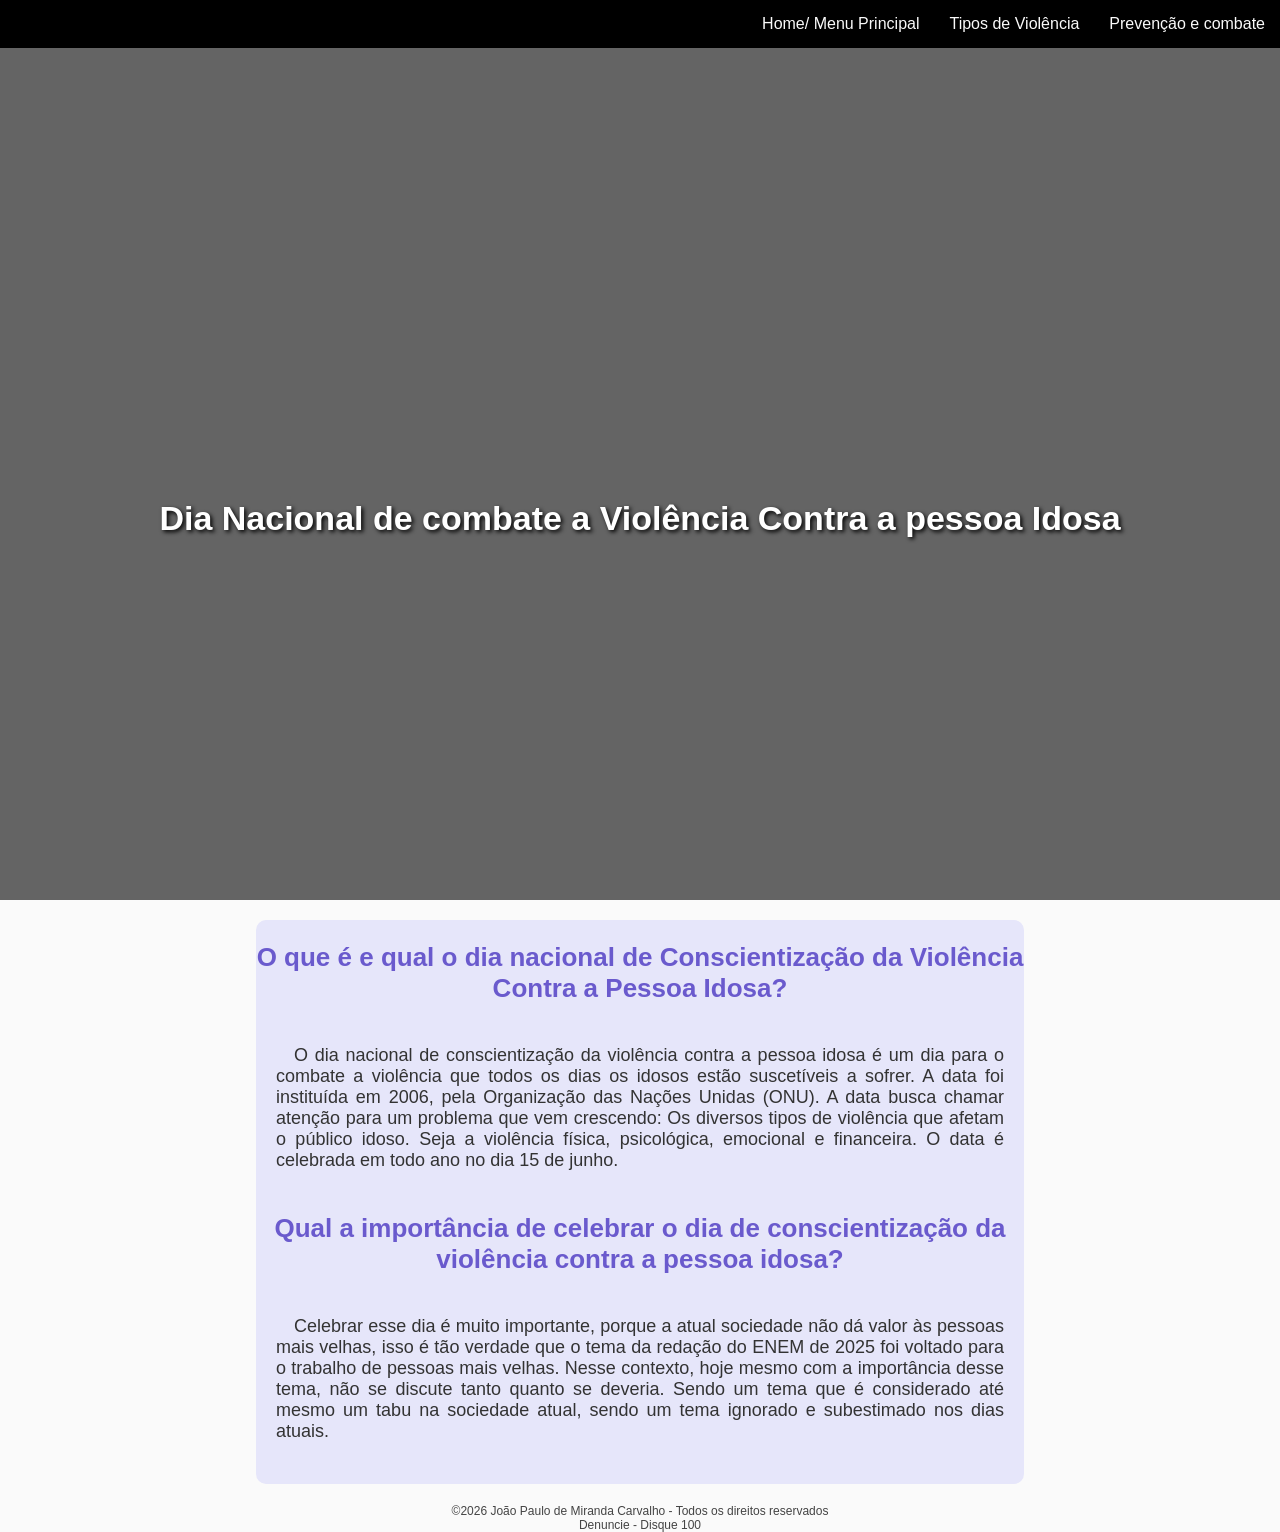
==== index.html @ d4e6b20c "commit para adição de informações" ====
<!DOCTYPE html>
<html lang="pt-br">

<head>
    <meta charset="UTF-8">
    <meta name="viewport" content="width=device-width, initial-scale=1.0">
    <title>Dia Nacional da Prevenção à Violência contra a pessoa idosa</title>
    <link rel="stylesheet" href="style.css">
</head>

<body>
    <div class="container">
        <header class="ex2">
            <nav>
                <ul>
                    <li><a href="index.html">Home/ Menu Principal</a></li>
                    <li><a href="tipos.html">Tipos de Violência</a></li>
                    <li><a href="prevencao.html">Prevenção e combate</a></li>
                </ul>
            </nav>
            <video autoplay muted loop playsinline>
                <source src="/img/cidade.mp4" type="video/mp4">
            </video>
            <div class="conteudo">
                <h1 class="titulo">Dia Nacional de combate a Violência Contra a pessoa Idosa</h1>
            </div>
        </header>



        <main>
            <h2 class="subtitulo">O que é e qual o dia nacional de Conscientização da Violência Contra a Pessoa Idosa?
            </h2>
            <p class="paragrafos">&emsp;O dia nacional de conscientização da violência contra a pessoa idosa é um dia
                para o combate a violência que todos os dias os idosos estão suscetíveis a sofrer. A data foi instituída
                em 2006, pela Organização das Nações Unidas (ONU). A data busca chamar atenção para um problema que vem
                crescendo: Os diversos tipos de violência que afetam o público idoso. Seja a violência física,
                psicológica, emocional e financeira. O data é celebrada em todo ano no dia 15 de junho.</p>
            <h2 class="subtitulo">Qual a importância de celebrar o dia de conscientização da violência contra a pessoa
                idosa?</h2>
            <p class="paragrafos">&emsp;Celebrar esse dia é muito importante, porque a atual sociedade não dá valor às
                pessoas mais velhas, isso é tão verdade que o tema da redação do ENEM de 2025 foi voltado para o
                trabalho de pessoas mais velhas. Nesse contexto, hoje mesmo com a importância desse tema, não se discute
                tanto quanto se deveria. Sendo um tema que é considerado até mesmo um tabu na sociedade atual, sendo um
                tema ignorado e subestimado nos dias atuais.</p>
            <h2 class="subtitulo"></h2>
        </main>

        <footer>&copy;2026 João Paulo de Miranda Carvalho - Todos os direitos reservados
            <br>
            Denuncie - Disque 100
        </footer>

    </div>
</body>

</html>
---- style.css ----
:root{
  --cor-do-titulo: #ffffff;
  --cor-fundo: #FAFAFA;
  --cor-nav-back: #fafafa;
  --cor-subtitulo: #6A5ACD;
  --cor-paragrafo: #333333;
  --cor-footer: #444444;
  --background-do-main: #E6E6FA;
  --texto-nav: #ffffff;
  --menu-hover: #FFD700;
  --cor-botao: #6A5ACD;
  --cor-botao-hover: #fafafa;
  --cor-link: #3498db;
  --cor-link-hover: #FFD700;
  --cor-botao-nav: #3A35DB;
  --preto: #000000;
}

body{
  margin: 0;
  font-family: Arial;
  font-size: 16px;
  background: var(--cor-fundo);
}

.container {
    display: grid;
    grid-template-rows: auto auto 1fr auto;
    min-height: 100vh;
}

main{
    width: 60%;
    margin: 20px auto;
    background: var(--background-do-main);
    border-radius:10px;
    text-align: center;
}

nav ul{
  position: relative;
  z-index: 2;
  list-style: none;
  margin: 0;
  padding: 15px;
  display: flex;
  justify-content: right;
  gap: 30px;
  background-color: var(--preto);
  color: var(--texto-nav);
}

nav ul li a{
  color: var(--cor-nav-back);
  position: relative;
  display: inline-block;
  text-decoration: none;
}

nav ul li a::after,
nav ul li a::before {
  content: '';
  position: absolute;
  width: 100%;
  height: 2px;
  background: var(--cor-botao-hover);
  bottom: -5px;
  left: 0;
  transform: scaleX(0);
  transform-origin: right;
  transition: transform 0.4s ease-out;
}

nav ul li a::before {
  top: -5px;
  transform-origin: left;
}

nav ul li a:hover::after,
nav ul li a:hover::before {
  transform: scaleX(1);
}

header {
  position: relative;
  height: 100vh;
  overflow: hidden;
}

header video {
  position: absolute;                 /* posiciona em relação ao header */
  top: 0;                             /* gruda no topo */
  left: 0;                            /* gruda na esquerda */
  width: 100%;                        
  height: 100%;                       
  object-fit: cover;                  /* preenche sem distorcer, corta o que sobra */
  z-index: 0;                         /* fica atrás do conteúdo */
}

.ex2::before {
  content: "";                        /* obrigatório para criar o pseudo-elemento */
  position: absolute;                 /* posiciona em cima do vídeo */
  top: 0;
  left: 0;
  width: 100%;
  height: 100%;
  background: rgba(0, 0, 0, 0.6);     /* preto 60% transparente */
  z-index: 1;                         /* entre o vídeo (0) e o texto (2) */
}

.conteudo {
  position: relative;                 /* necessário para o z-index funcionar */
  z-index: 2;                         /* fica na frente do vídeo */
  height: 100%;                       /* ocupa toda a altura do banner */
  display: flex;                      /* ativa layout flexível */
  flex-direction: column;             /* empilha os itens verticalmente */
  justify-content: center;            /* centraliza verticalmente */
  align-items: center;                /* centraliza horizontalmente */
  text-align: center;                 
  padding: 20px;                      
}


header::before {
  content: "";
  position: absolute;
  inset: 0;
  background: linear-gradient(
    rgba(0,0,0,0.7), 
    rgba(0,0,0,0.3)
  );
}

.titulo {
  position: relative;
  font-size: 34px;
  color: var(--cor-do-titulo);
  text-shadow: 2px 2px 4px #000000; 
  z-index: 1;
}

.subtitulo{
    font-size: 26px;
    color: var(--cor-subtitulo);
}

.paragrafos{
    font-size: 18px;
    color: var(--cor-paragrafo);
    text-align: justify;
    padding: 20px;
}

footer{
  font-size: 12px;
  color: var(--cor-footer);
  text-align: center;
}
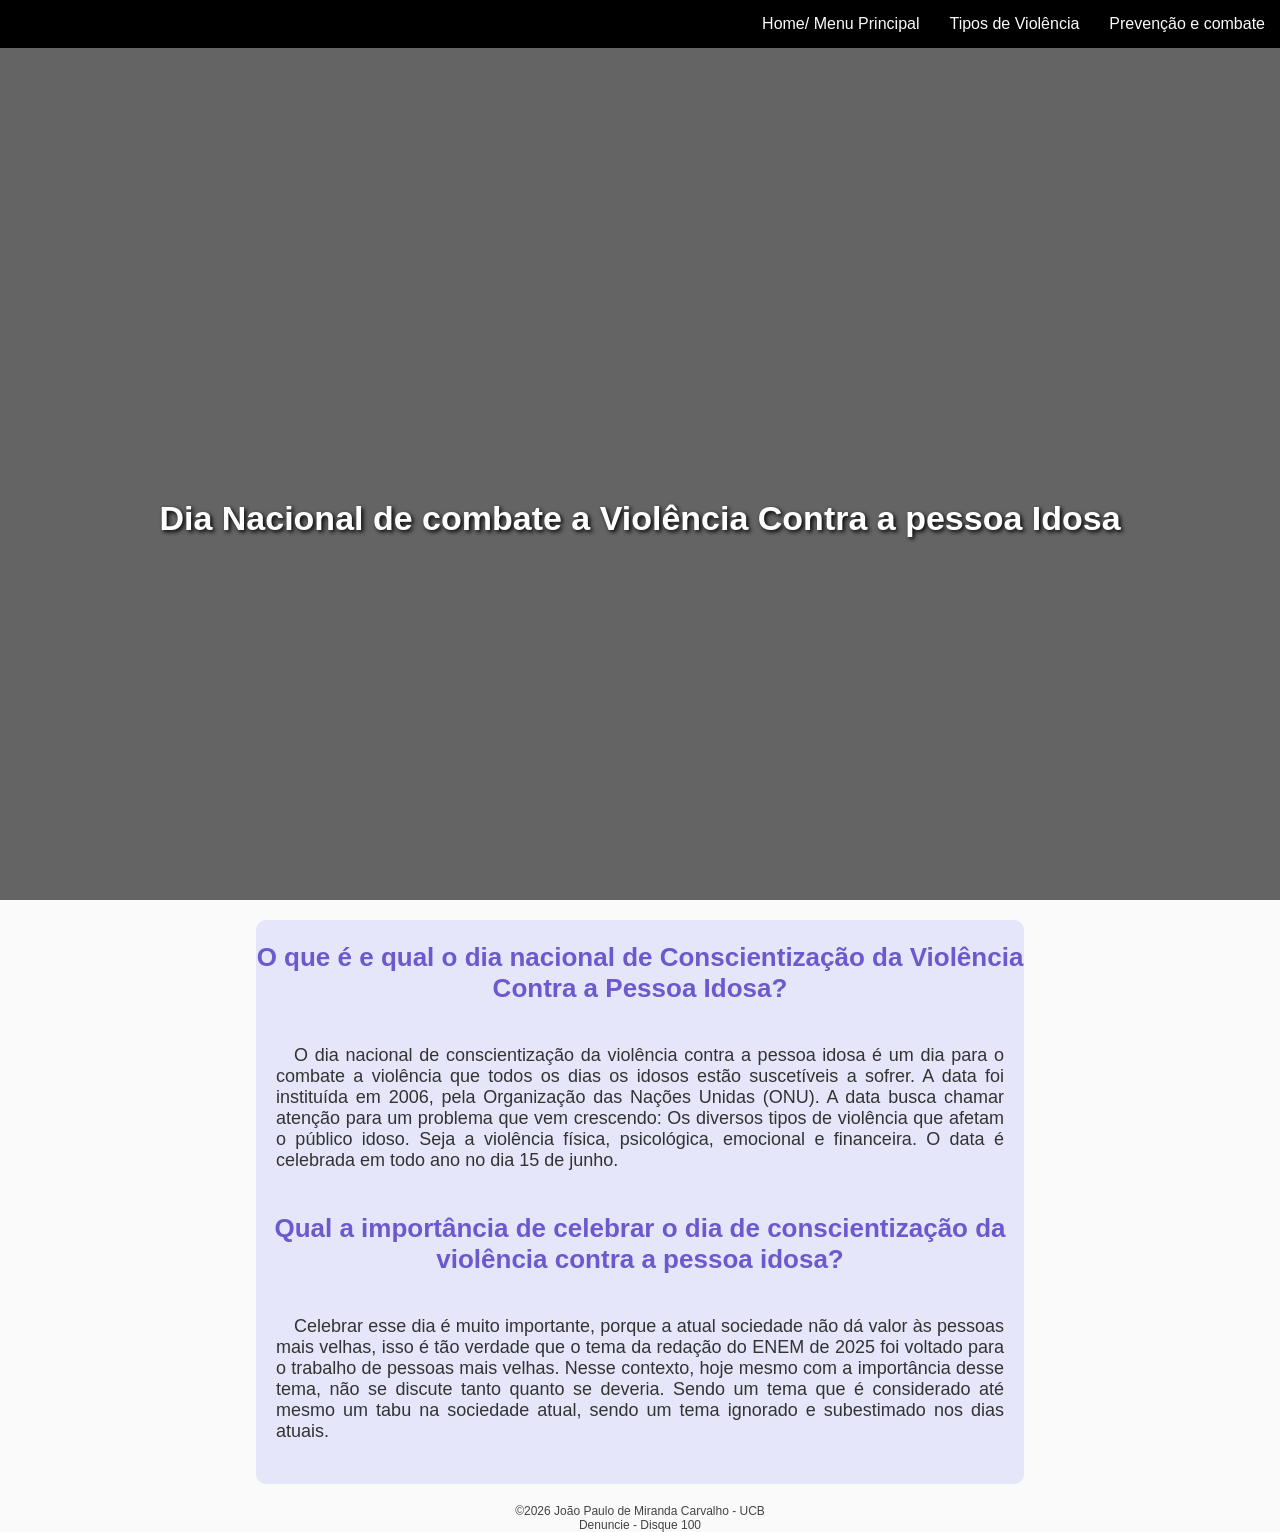
==== commit 9fb2fa78: "Commit para subir as novas atualizações, para o trabalho quase completo." ====
--- a/index.html
+++ b/index.html
@@ -46,7 +46,7 @@
             <h2 class="subtitulo"></h2>
         </main>
 
-        <footer>&copy;2026 João Paulo de Miranda Carvalho - Todos os direitos reservados
+        <footer>&copy;2026 João Paulo de Miranda Carvalho - UCB
             <br>
             Denuncie - Disque 100
         </footer>
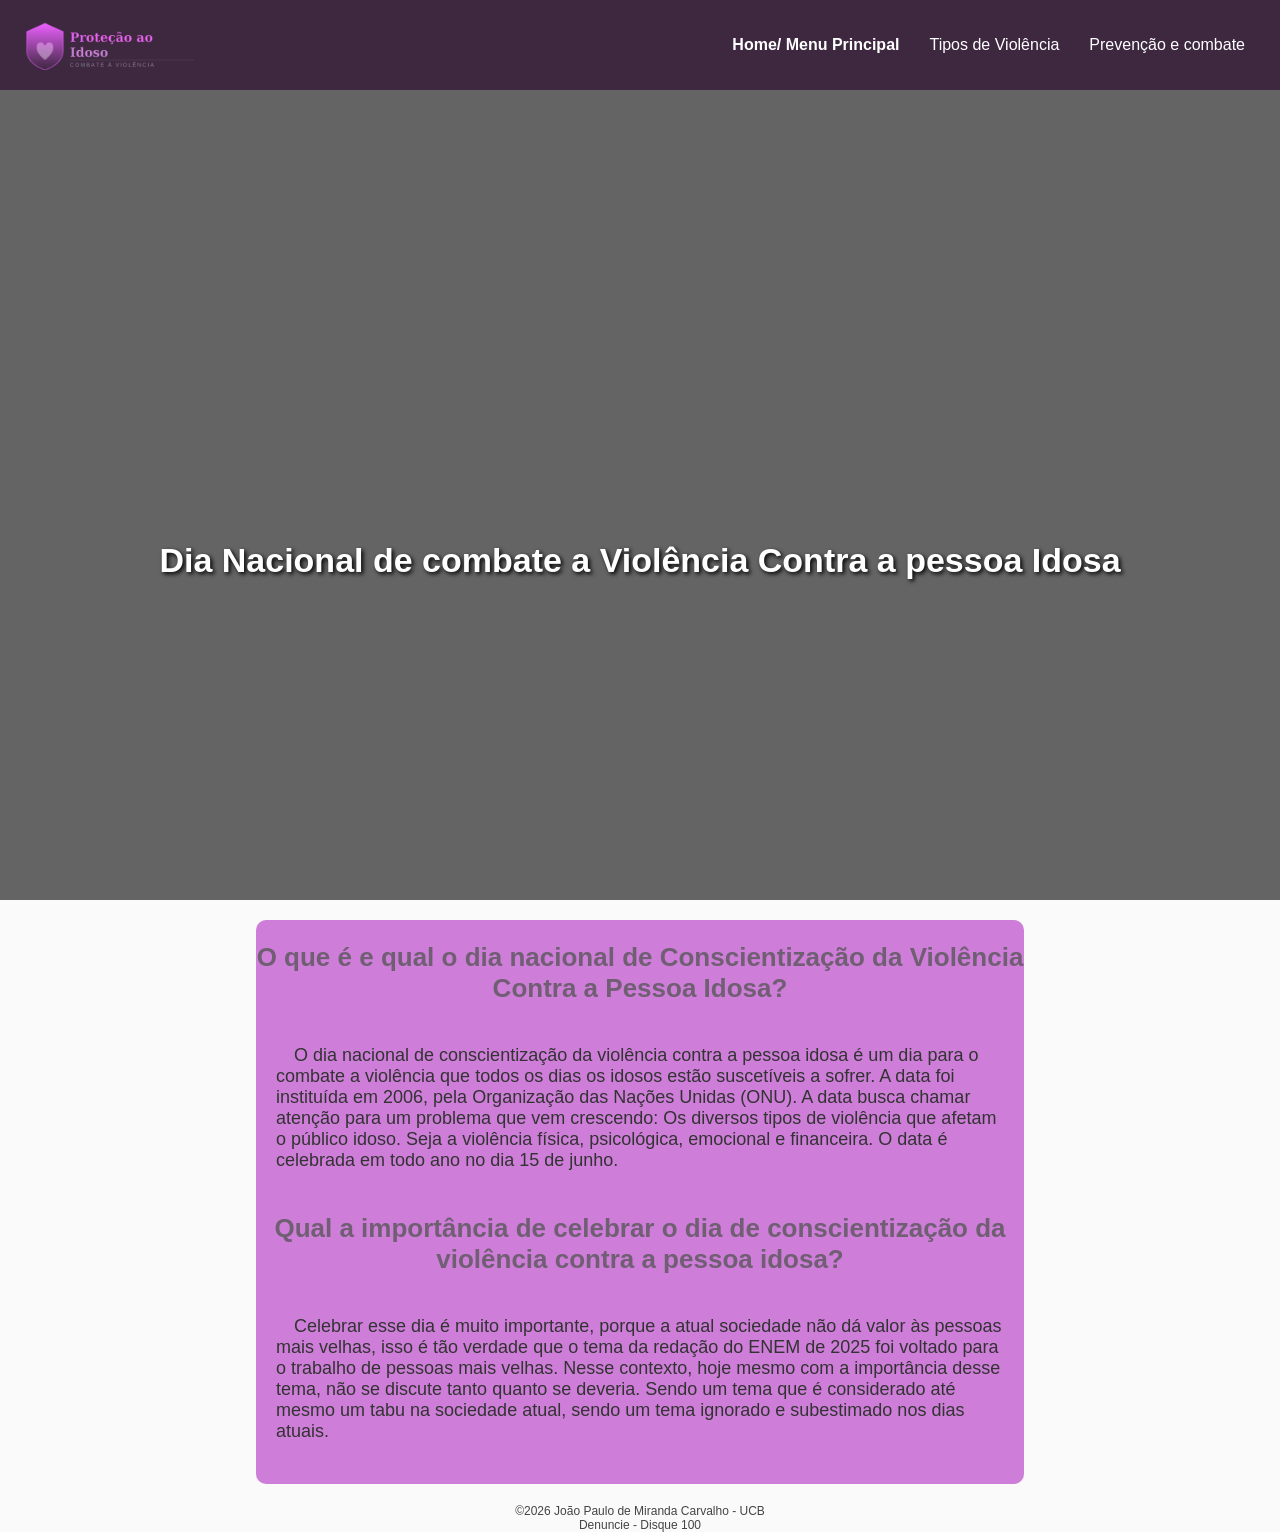
==== commit e34bb6b8: "commit para alterações solicitadas pelo professor" ====
--- a/index.html
+++ b/index.html
@@ -12,14 +12,17 @@
     <div class="container">
         <header class="ex2">
             <nav>
+                <div class="nav-logo">
+                    <a href="index.html"><img src="/img/logo.png" alt=""></a>
+                </div>
                 <ul>
-                    <li><a href="index.html">Home/ Menu Principal</a></li>
+                    <li><a href="index.html" class="ativo">Home/ Menu Principal</a></li>
                     <li><a href="tipos.html">Tipos de Violência</a></li>
                     <li><a href="prevencao.html">Prevenção e combate</a></li>
                 </ul>
             </nav>
             <video autoplay muted loop playsinline>
-                <source src="/img/cidade.mp4" type="video/mp4">
+                <source src="/img/idosos.mp4" type="video/mp4">
             </video>
             <div class="conteudo">
                 <h1 class="titulo">Dia Nacional de combate a Violência Contra a pessoa Idosa</h1>
--- a/style.css
+++ b/style.css
@@ -1,19 +1,14 @@
 :root{
   --cor-do-titulo: #ffffff;
   --cor-fundo: #FAFAFA;
-  --cor-nav-back: #fafafa;
-  --cor-subtitulo: #6A5ACD;
+  --cor-subtitulo: #705E73;
   --cor-paragrafo: #333333;
   --cor-footer: #444444;
-  --background-do-main: #E6E6FA;
+  --background-do-main: #CE7ED9;
   --texto-nav: #ffffff;
-  --menu-hover: #FFD700;
-  --cor-botao: #6A5ACD;
   --cor-botao-hover: #fafafa;
   --cor-link: #3498db;
-  --cor-link-hover: #FFD700;
-  --cor-botao-nav: #3A35DB;
-  --preto: #000000;
+  --background-nav: #3D2840;
 }
 
 body{
@@ -37,21 +32,33 @@
     text-align: center;
 }
 
-nav ul{
+nav {
   position: relative;
   z-index: 2;
+  display: flex;
+  align-items: center;
+  background-color: var(--background-nav);
+  padding: 20px;
+}
+
+.nav-logo img {
+  height: 50px;
+  width: auto;
+  display: block;
+}
+
+nav ul {
   list-style: none;
   margin: 0;
   padding: 15px;
   display: flex;
-  justify-content: right;
+  justify-content: flex-end;
   gap: 30px;
-  background-color: var(--preto);
-  color: var(--texto-nav);
+  flex: 1;
 }
 
 nav ul li a{
-  color: var(--cor-nav-back);
+  color: var(--texto-nav);
   position: relative;
   display: inline-block;
   text-decoration: none;
@@ -81,6 +88,10 @@
   transform: scaleX(1);
 }
 
+nav ul li a.ativo {
+  font-weight: bold;
+}
+
 header {
   position: relative;
   height: 100vh;
@@ -104,8 +115,8 @@
   left: 0;
   width: 100%;
   height: 100%;
-  background: rgba(0, 0, 0, 0.6);     /* preto 60% transparente */
-  z-index: 1;                         /* entre o vídeo (0) e o texto (2) */
+  background: rgba(0, 0, 0, 0.6);
+  z-index: 1;
 }
 
 .conteudo {
@@ -147,7 +158,7 @@
 .paragrafos{
     font-size: 18px;
     color: var(--cor-paragrafo);
-    text-align: justify;
+    text-align: left;
     padding: 20px;
 }
 
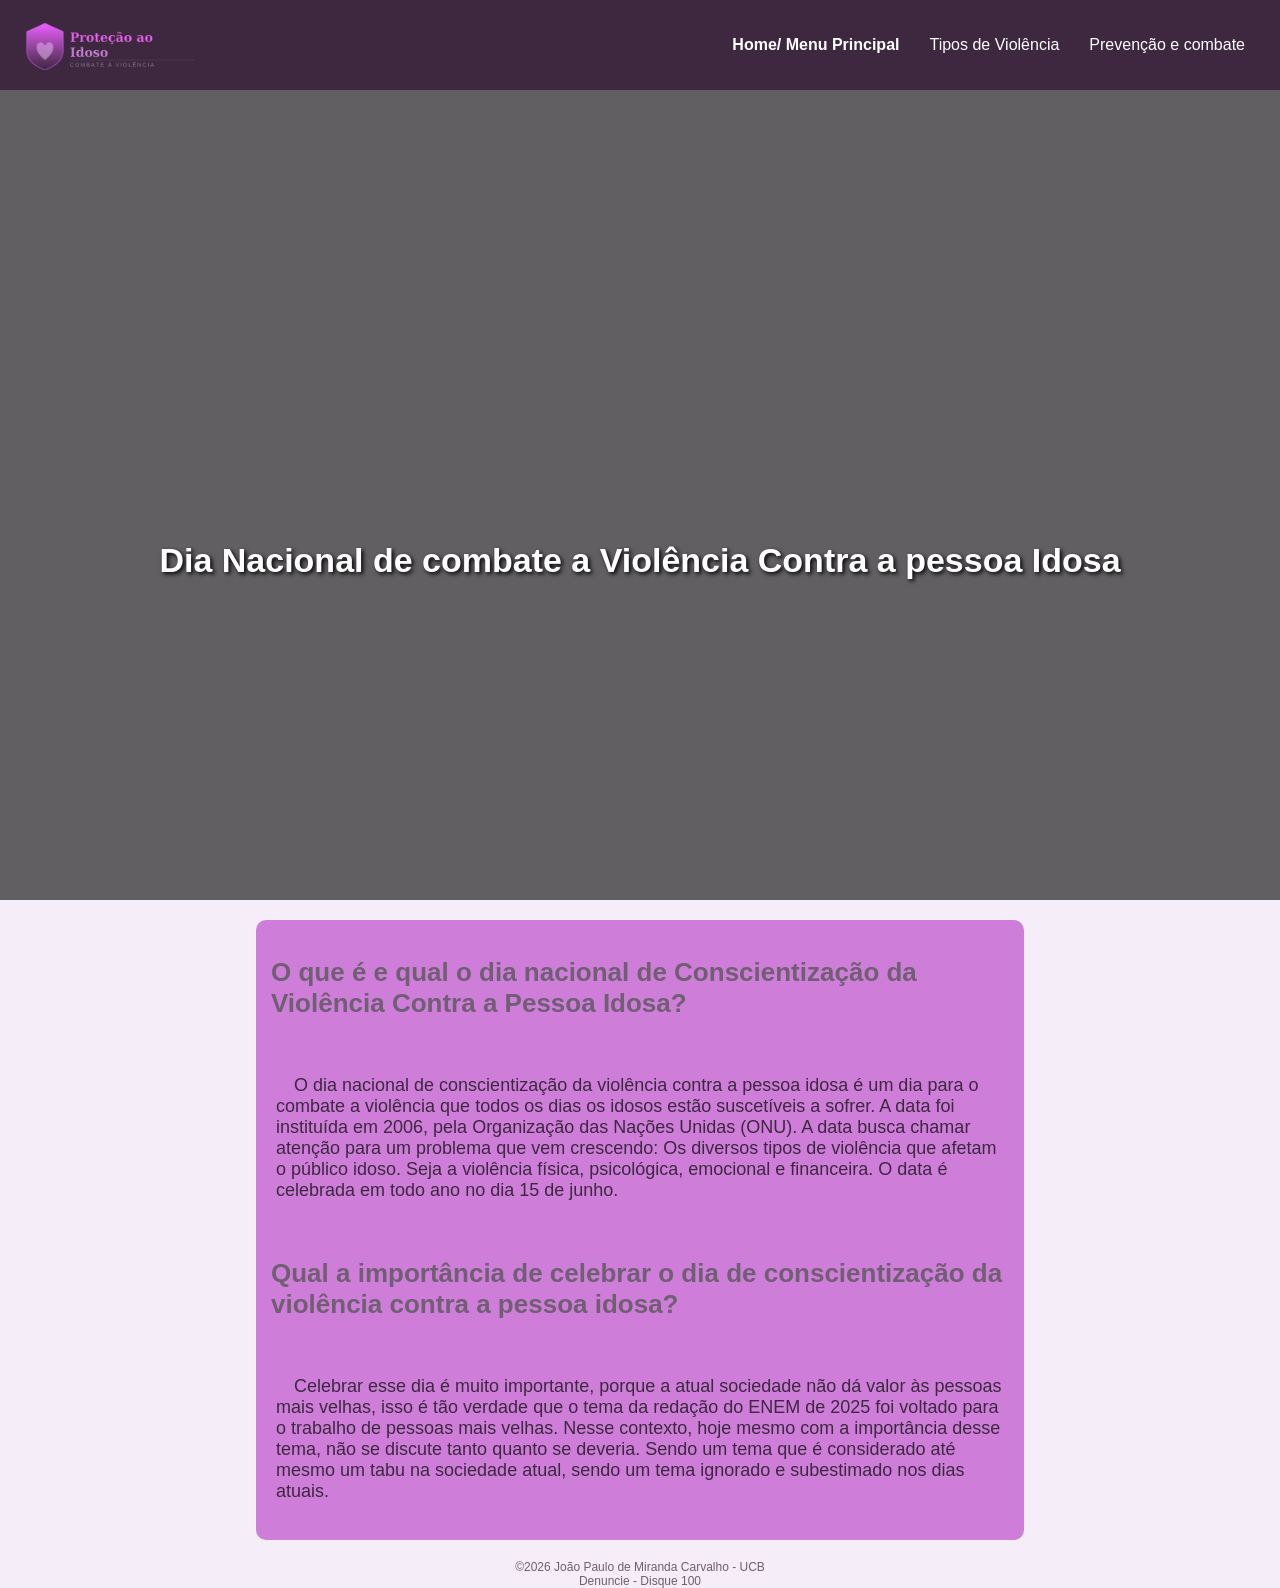
==== commit e0c04f4b: "Commit para alteração do alinhamento de texto" ====
--- a/index.html
+++ b/index.html
@@ -32,21 +32,20 @@
 
 
         <main>
-            <h2 class="subtitulo">O que é e qual o dia nacional de Conscientização da Violência Contra a Pessoa Idosa?
+            <h2 class="subtitulo-2">O que é e qual o dia nacional de Conscientização da Violência Contra a Pessoa Idosa?
             </h2>
             <p class="paragrafos">&emsp;O dia nacional de conscientização da violência contra a pessoa idosa é um dia
                 para o combate a violência que todos os dias os idosos estão suscetíveis a sofrer. A data foi instituída
                 em 2006, pela Organização das Nações Unidas (ONU). A data busca chamar atenção para um problema que vem
                 crescendo: Os diversos tipos de violência que afetam o público idoso. Seja a violência física,
                 psicológica, emocional e financeira. O data é celebrada em todo ano no dia 15 de junho.</p>
-            <h2 class="subtitulo">Qual a importância de celebrar o dia de conscientização da violência contra a pessoa
+            <h2 class="subtitulo-2">Qual a importância de celebrar o dia de conscientização da violência contra a pessoa
                 idosa?</h2>
             <p class="paragrafos">&emsp;Celebrar esse dia é muito importante, porque a atual sociedade não dá valor às
                 pessoas mais velhas, isso é tão verdade que o tema da redação do ENEM de 2025 foi voltado para o
                 trabalho de pessoas mais velhas. Nesse contexto, hoje mesmo com a importância desse tema, não se discute
                 tanto quanto se deveria. Sendo um tema que é considerado até mesmo um tabu na sociedade atual, sendo um
                 tema ignorado e subestimado nos dias atuais.</p>
-            <h2 class="subtitulo"></h2>
         </main>
 
         <footer>&copy;2026 João Paulo de Miranda Carvalho - UCB
--- a/style.css
+++ b/style.css
@@ -1,13 +1,12 @@
 :root{
   --cor-do-titulo: #ffffff;
-  --cor-fundo: #FAFAFA;
+  --cor-fundo: #F5EEF8;
   --cor-subtitulo: #705E73;
-  --cor-paragrafo: #333333;
-  --cor-footer: #444444;
+  --cor-paragrafo: #3D2840;
+  --cor-footer: #705E73;
   --background-do-main: #CE7ED9;
   --texto-nav: #ffffff;
   --cor-botao-hover: #fafafa;
-  --cor-link: #3498db;
   --background-nav: #3D2840;
 }
 
@@ -155,6 +154,13 @@
     color: var(--cor-subtitulo);
 }
 
+.subtitulo-2{
+  font-size: 26px;
+  color: var(--cor-subtitulo);
+  text-align: left;
+  padding: 15px;
+}
+
 .paragrafos{
     font-size: 18px;
     color: var(--cor-paragrafo);
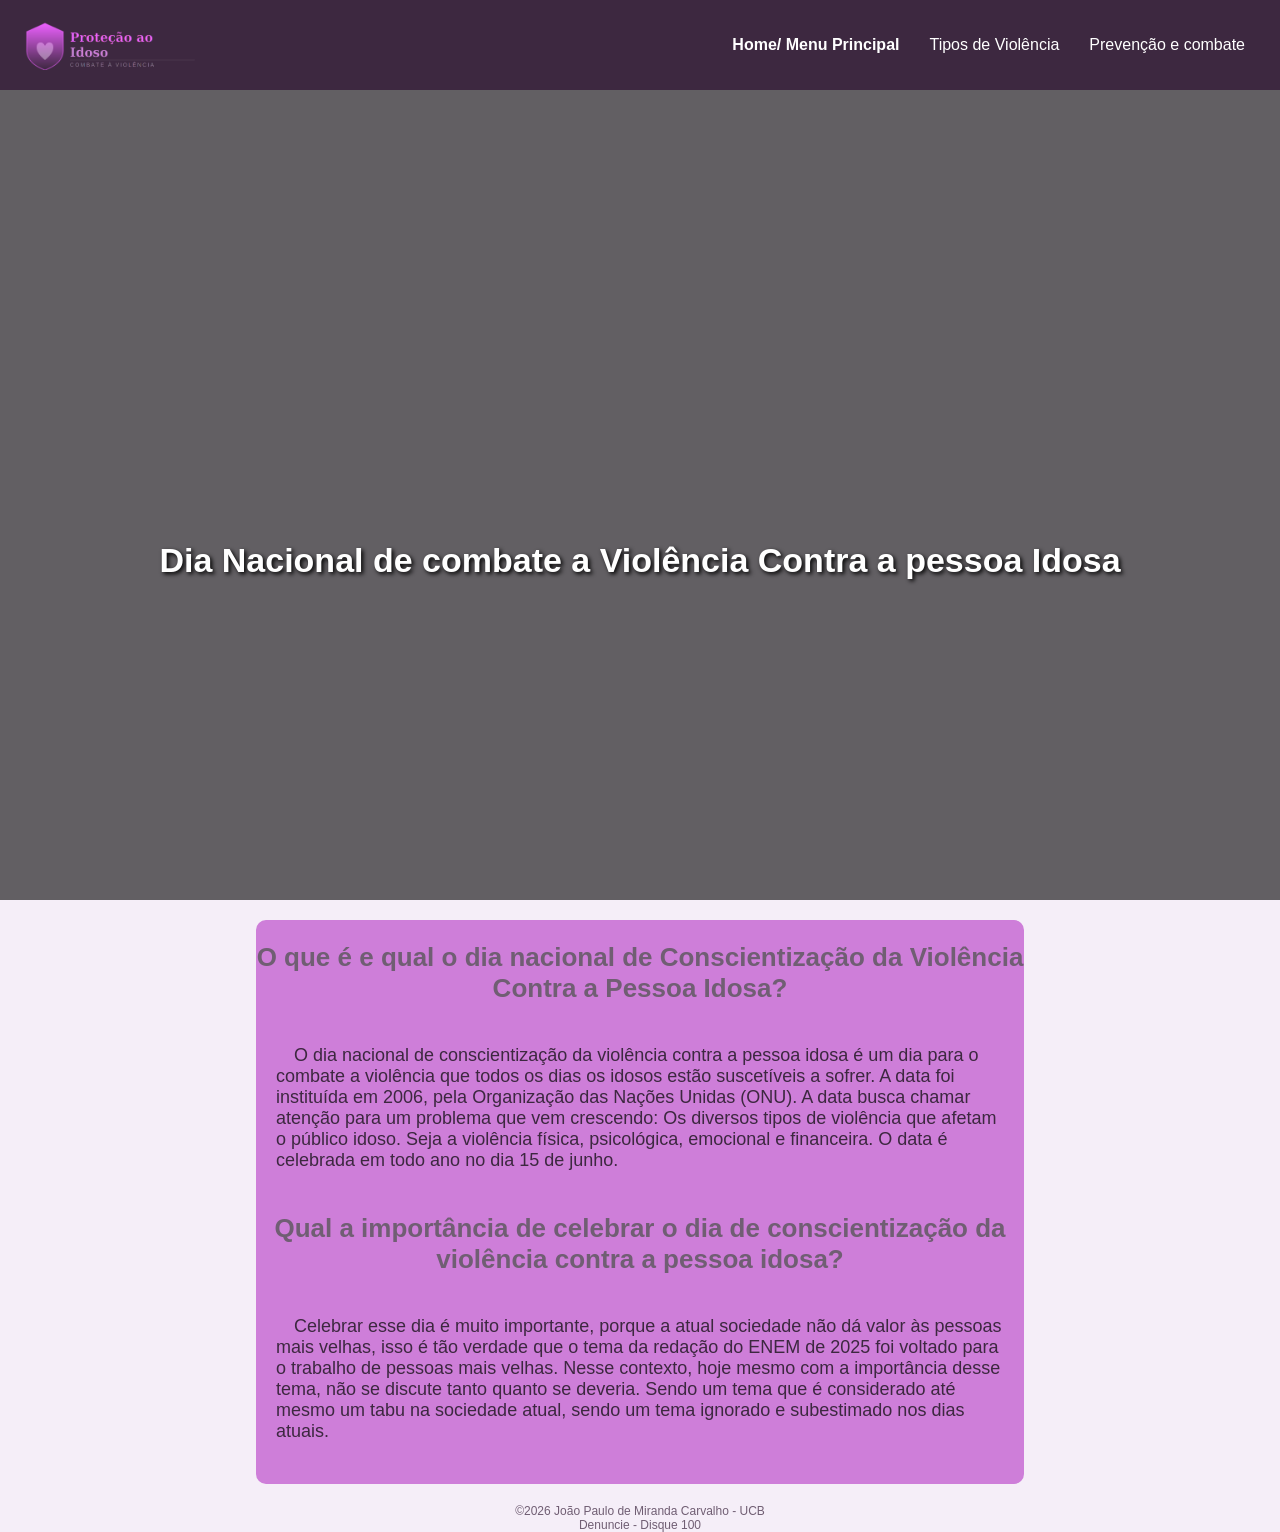
==== commit 18c57f00: "Revert "Commit para alteração do alinhamento de texto" This reverts commit e0c04f4b29b0a3b5c7e2a8e46" ====
--- a/index.html
+++ b/index.html
@@ -32,20 +32,21 @@
 
 
         <main>
-            <h2 class="subtitulo-2">O que é e qual o dia nacional de Conscientização da Violência Contra a Pessoa Idosa?
+            <h2 class="subtitulo">O que é e qual o dia nacional de Conscientização da Violência Contra a Pessoa Idosa?
             </h2>
             <p class="paragrafos">&emsp;O dia nacional de conscientização da violência contra a pessoa idosa é um dia
                 para o combate a violência que todos os dias os idosos estão suscetíveis a sofrer. A data foi instituída
                 em 2006, pela Organização das Nações Unidas (ONU). A data busca chamar atenção para um problema que vem
                 crescendo: Os diversos tipos de violência que afetam o público idoso. Seja a violência física,
                 psicológica, emocional e financeira. O data é celebrada em todo ano no dia 15 de junho.</p>
-            <h2 class="subtitulo-2">Qual a importância de celebrar o dia de conscientização da violência contra a pessoa
+            <h2 class="subtitulo">Qual a importância de celebrar o dia de conscientização da violência contra a pessoa
                 idosa?</h2>
             <p class="paragrafos">&emsp;Celebrar esse dia é muito importante, porque a atual sociedade não dá valor às
                 pessoas mais velhas, isso é tão verdade que o tema da redação do ENEM de 2025 foi voltado para o
                 trabalho de pessoas mais velhas. Nesse contexto, hoje mesmo com a importância desse tema, não se discute
                 tanto quanto se deveria. Sendo um tema que é considerado até mesmo um tabu na sociedade atual, sendo um
                 tema ignorado e subestimado nos dias atuais.</p>
+            <h2 class="subtitulo"></h2>
         </main>
 
         <footer>&copy;2026 João Paulo de Miranda Carvalho - UCB
--- a/style.css
+++ b/style.css
@@ -154,13 +154,6 @@
     color: var(--cor-subtitulo);
 }
 
-.subtitulo-2{
-  font-size: 26px;
-  color: var(--cor-subtitulo);
-  text-align: left;
-  padding: 15px;
-}
-
 .paragrafos{
     font-size: 18px;
     color: var(--cor-paragrafo);
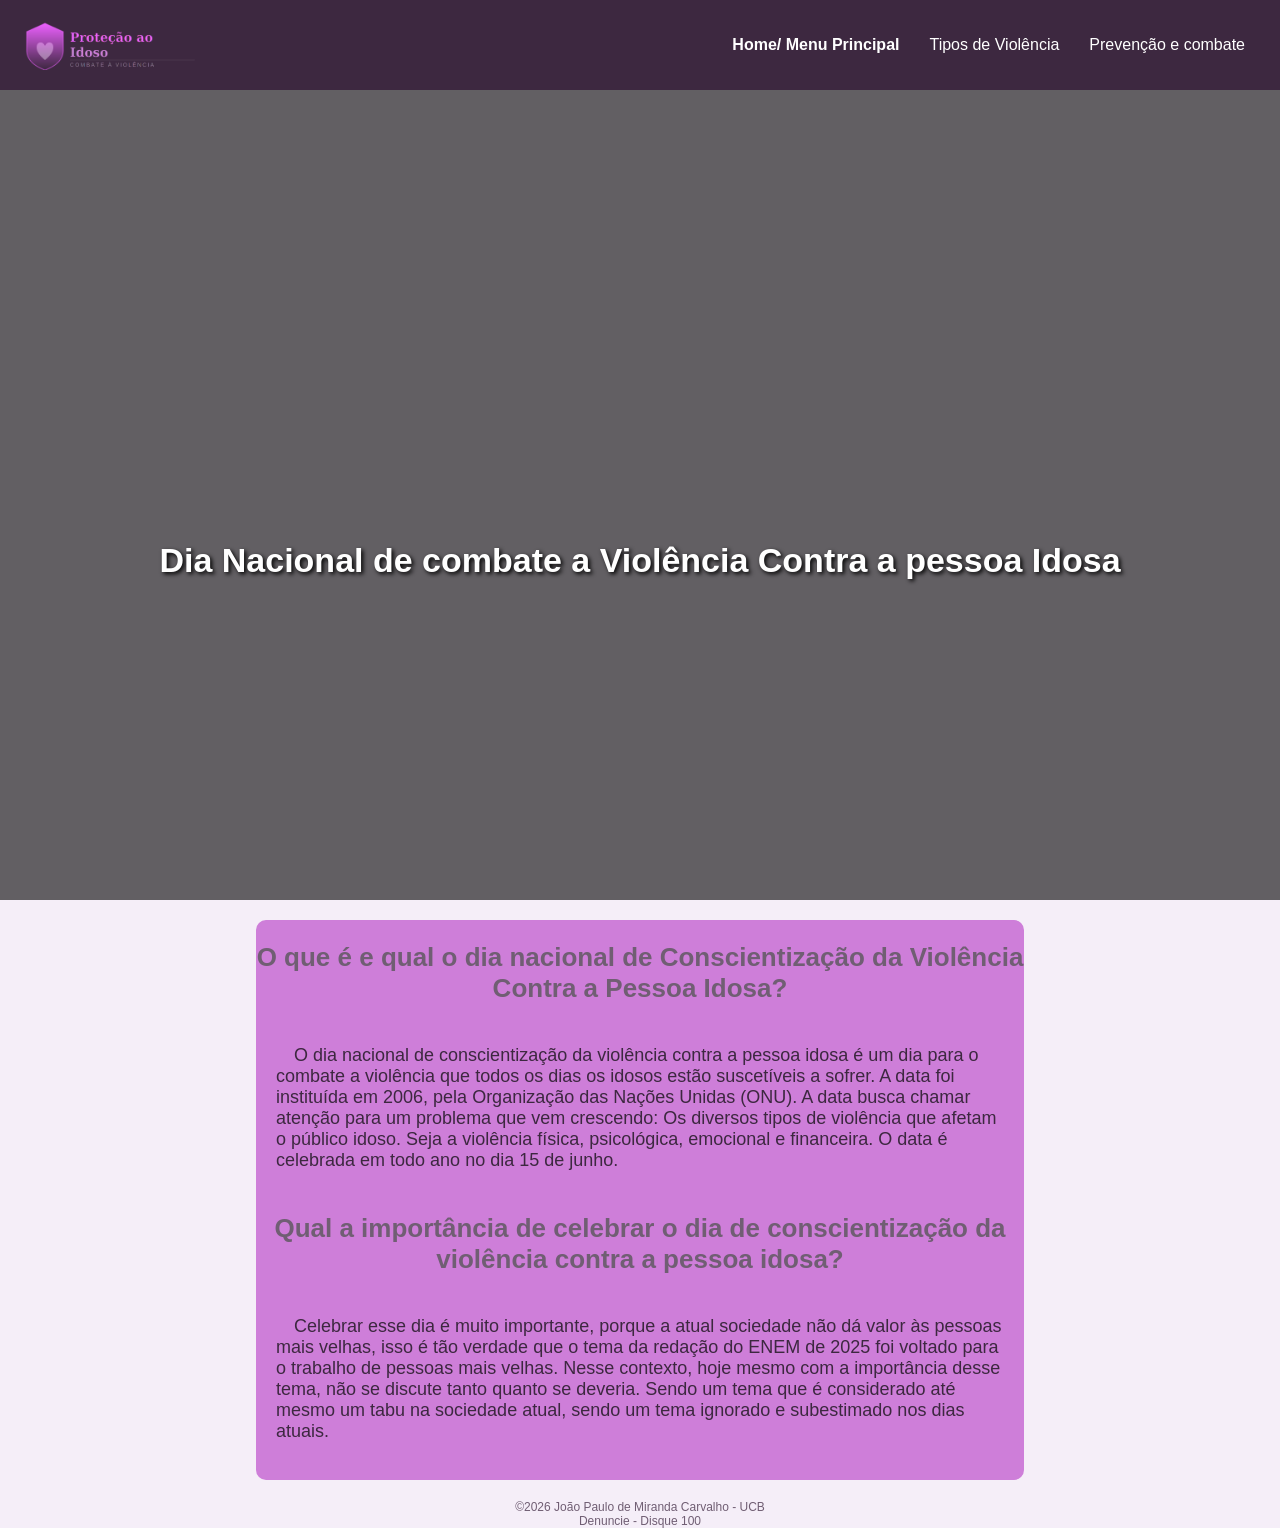
==== commit 8da9d3d1: "Commit para adição de gráfico, e adição de espaçamento paragrafal" ====
--- a/index.html
+++ b/index.html
@@ -13,7 +13,7 @@
         <header class="ex2">
             <nav>
                 <div class="nav-logo">
-                    <a href="index.html"><img src="/img/logo.png" alt=""></a>
+                    <a href="index.html"><img src="/img/logo.png" alt="Logo"></a>
                 </div>
                 <ul>
                     <li><a href="index.html" class="ativo">Home/ Menu Principal</a></li>
@@ -46,7 +46,6 @@
                 trabalho de pessoas mais velhas. Nesse contexto, hoje mesmo com a importância desse tema, não se discute
                 tanto quanto se deveria. Sendo um tema que é considerado até mesmo um tabu na sociedade atual, sendo um
                 tema ignorado e subestimado nos dias atuais.</p>
-            <h2 class="subtitulo"></h2>
         </main>
 
         <footer>&copy;2026 João Paulo de Miranda Carvalho - UCB
--- a/style.css
+++ b/style.css
@@ -165,4 +165,8 @@
   font-size: 12px;
   color: var(--cor-footer);
   text-align: center;
+}
+
+main img{
+  width: 650px;
 }
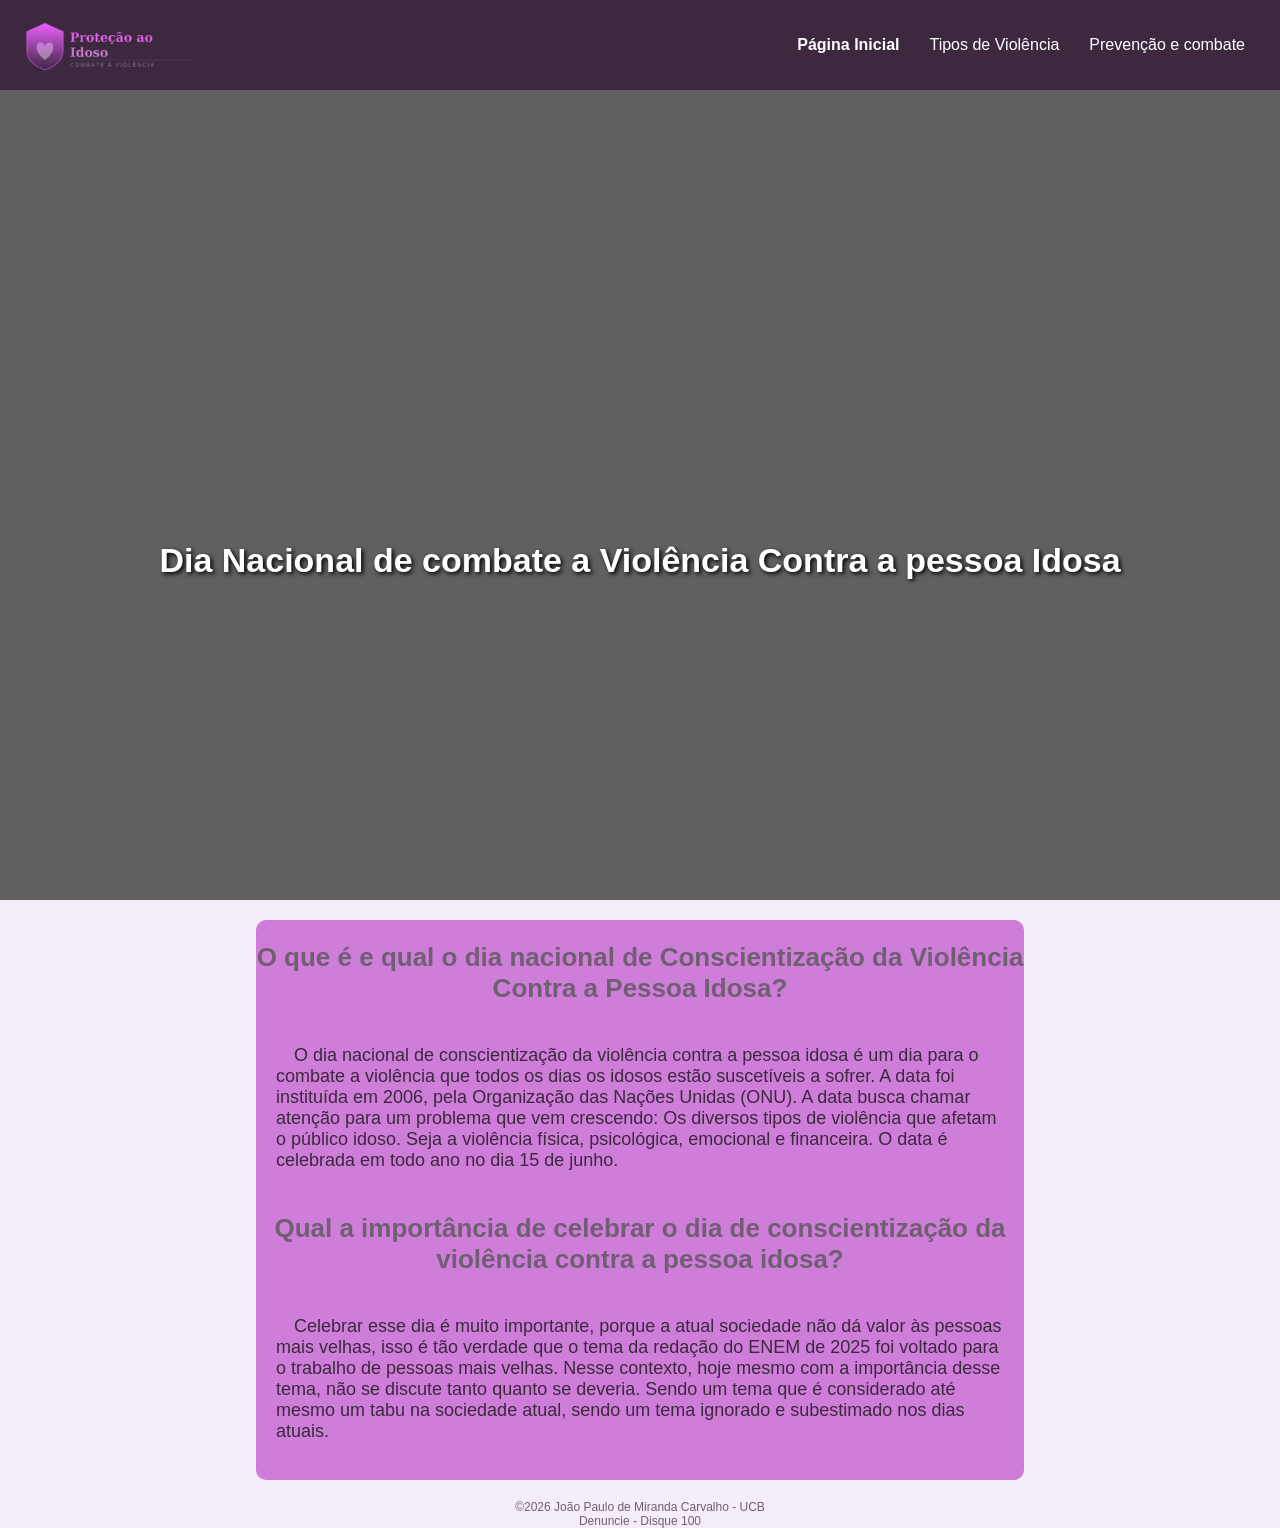
==== commit 785b16e5: "Nav com nome de Página Inicial" ====
--- a/index.html
+++ b/index.html
@@ -16,7 +16,7 @@
                     <a href="index.html"><img src="/img/logo.png" alt="Logo"></a>
                 </div>
                 <ul>
-                    <li><a href="index.html" class="ativo">Home/ Menu Principal</a></li>
+                    <li><a href="index.html" class="ativo">Página Inicial</a></li>
                     <li><a href="tipos.html">Tipos de Violência</a></li>
                     <li><a href="prevencao.html">Prevenção e combate</a></li>
                 </ul>
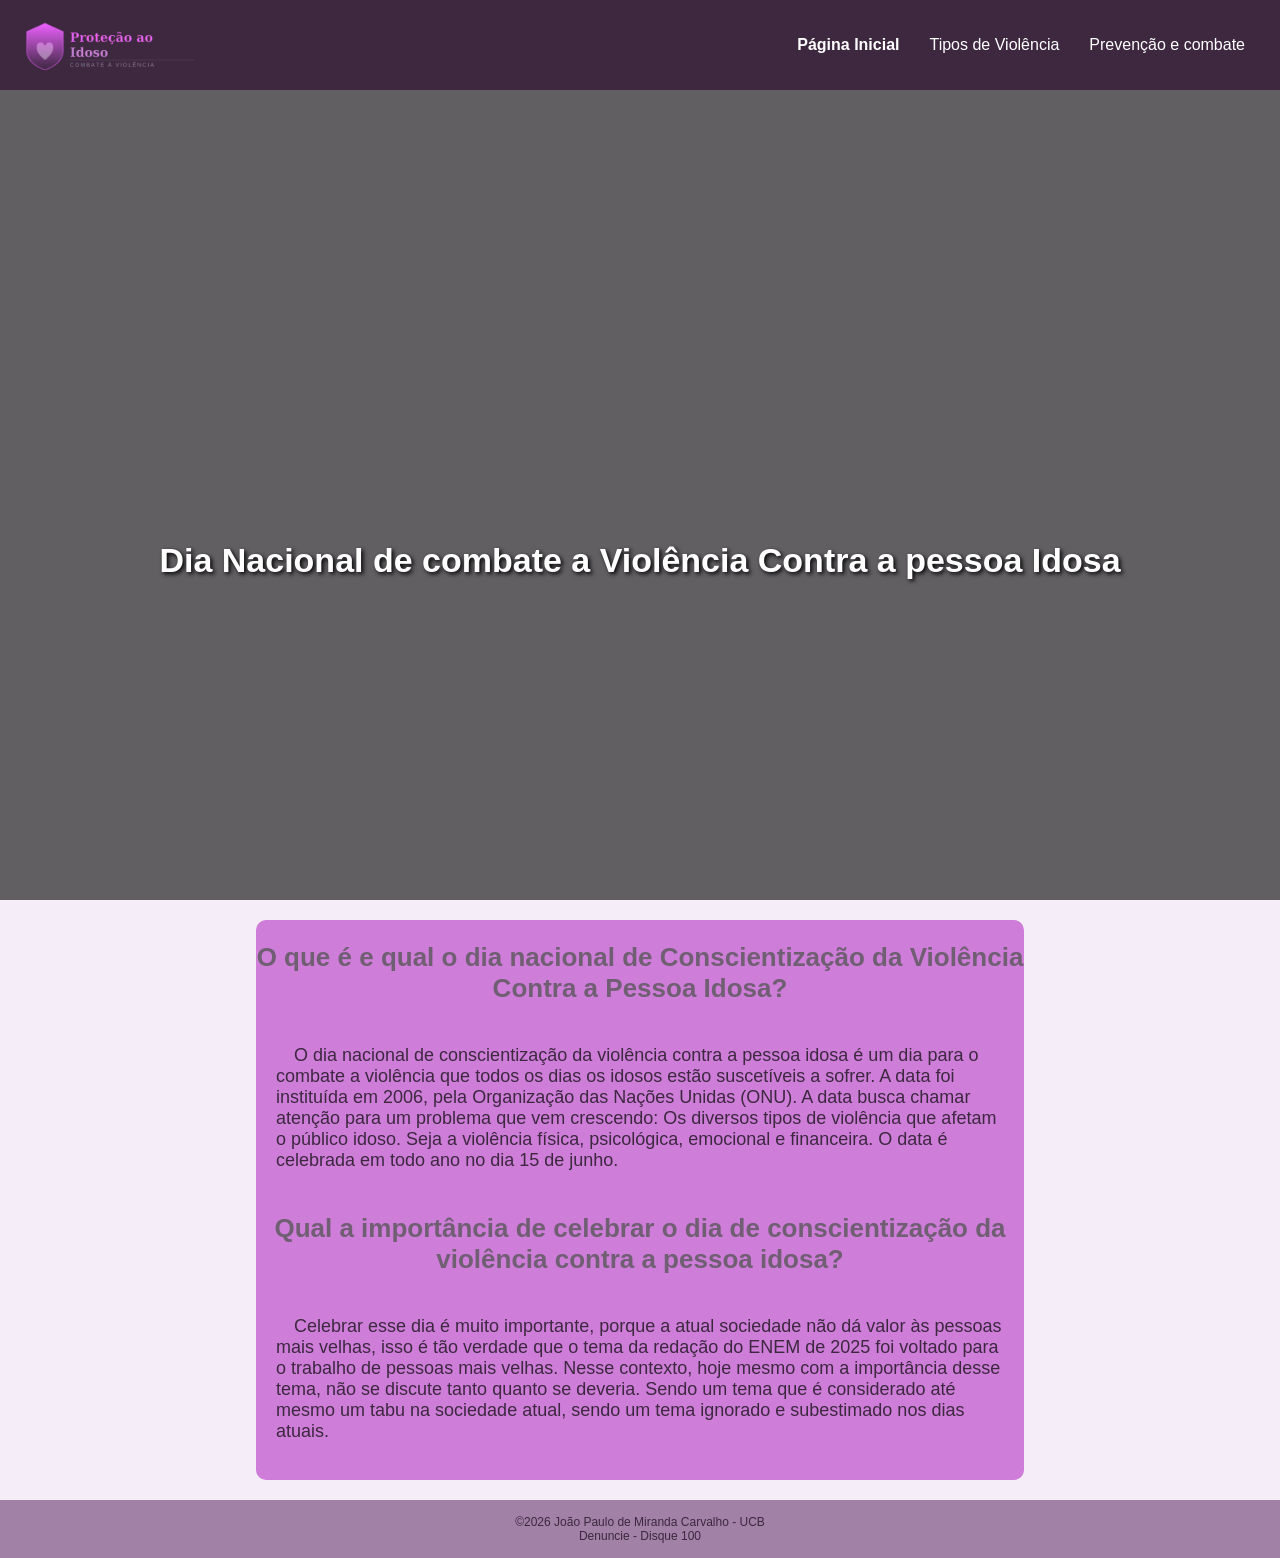
==== commit 9e6e4936: "feat(nav): add hamburger menu button and toggle script to all pages" ====
--- a/index.html
+++ b/index.html
@@ -15,6 +15,12 @@
                 <div class="nav-logo">
                     <a href="index.html"><img src="/img/logo.png" alt="Logo"></a>
                 </div>
+
+                <!-- Botão de abrir menu que só vai ser utilizado na versão mobile -->
+                <button class="menu-toggle" aria-label="Abrir Menu">
+                    &#9776;
+                </button>
+                
                 <ul>
                     <li><a href="index.html" class="ativo">Página Inicial</a></li>
                     <li><a href="tipos.html">Tipos de Violência</a></li>
@@ -54,6 +60,13 @@
         </footer>
 
     </div>
+    <script>
+        const menuToggle = document.querySelector('.menu-toggle');
+        const navLinks = document.querySelector('ul')[0]
+        menuToggle.addEventListener('click', ()=>{
+            navLinks.classList.toggle('active')
+        });
+    </script>
 </body>
 
 </html>
--- a/style.css
+++ b/style.css
@@ -3,11 +3,12 @@
   --cor-fundo: #F5EEF8;
   --cor-subtitulo: #705E73;
   --cor-paragrafo: #3D2840;
-  --cor-footer: #705E73;
+  --cor-footer: #3D2840;
   --background-do-main: #CE7ED9;
   --texto-nav: #ffffff;
   --cor-botao-hover: #fafafa;
   --background-nav: #3D2840;
+  --back-footer: #A181A6;
 }
 
 body{
@@ -29,6 +30,14 @@
     background: var(--background-do-main);
     border-radius:10px;
     text-align: center;
+}
+
+.menu-toggle {
+  display: none;
+  font-size: 1.5rem;
+  background: none;
+  border: none;
+  cursor: pointer;
 }
 
 nav {
@@ -104,7 +113,7 @@
   width: 100%;                        
   height: 100%;                       
   object-fit: cover;                  /* preenche sem distorcer, corta o que sobra */
-  z-index: 0;                         /* fica atrás do conteúdo */
+  z-index: 0; 
 }
 
 .ex2::before {
@@ -164,9 +173,31 @@
 footer{
   font-size: 12px;
   color: var(--cor-footer);
-  text-align: center;
+  text-align: center; background-color: var(--back-footer);
+  padding: 15px;
 }
 
 main img{
   width: 650px;
-}+}
+
+@media screen and (max-width: 768px) {
+.menu-toggle{
+  display: block;
+  color: var(--texto-nav);
+  justify-content: end;
+  }
+
+nav ul{
+  display: none;
+  flex-direction: column;
+  width: 100%;
+  position: absolute;
+  top: 60px;
+  left: 0;
+  background-color: var(--background-nav);
+}
+nav ul{
+  display: flex;
+}
+}
